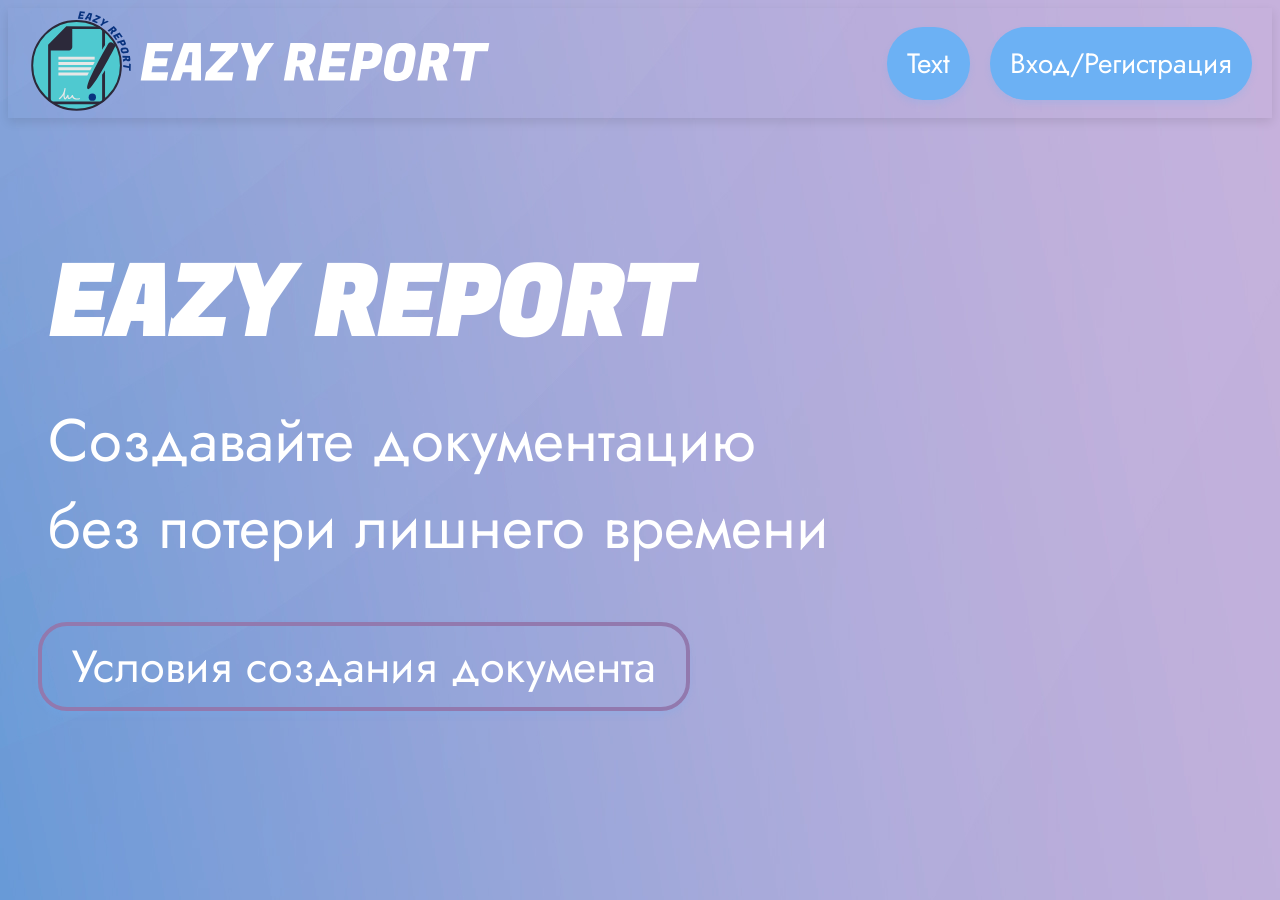
==== index.html @ 1ba62a93 "Update index.html" ====
<!DOCTYPE html>
<html lang="ru">

<head>
    <meta charset="UTF-8" />
    <link rel="stylesheet" href="styles/style.css">
    <link rel="stylesheet" href="styles/style_start_page.css">
    <title>Eazy Report</title>
    <link rel="icon" href="images/logo.svg">

    <link rel="preconnect" href="https://fonts.googleapis.com">
    <link rel="preconnect" href="https://fonts.gstatic.com" crossorigin>
    <link href="https://fonts.googleapis.com/css2?family=Alegreya+Sans&family=Fugaz+One&family=Jost&display=swap" rel="stylesheet">
</head>

<body>
    <style>
        body{
            background-image:url('images/back_max.jpg');
        }
        
    </style>

    <div class="container">
        <header class="page-header">
            <!-- #3d86cf #c4b1d9 -->
            <a href="index.html" onclick="redirectToHomePage()">
                <img src="images/logo_header.svg" alt="Логотип" class="page-header__logo">
            </a>
            <nav class="page-header__nav">
                <a href="betterwrite-main/packages/app/src/components/page/landing" onclick = "redirectToText()" class="page-header__nav-link">Text</a>
                <a href="login_signup.html" onclick="redirectToLogInSignUpPage()" class="page-header__nav-link" >Вход/Регистрация</a>
            </nav>
                
        </header>
    
        <main>
            <h1>EAZY REPORT</h1>
            <ul class="start-text">
                <li><p1 class="start-text__a">Создавайте документацию</p1></li>
                <li><p1 class="start-text__a">без потери лишнего времени</p1></li>
            </ul>
            
            <div class="css-modal-target-container">
                <a href="#css-modal-target" class="price-text__a">Условия создания документа</a>
            </div>
           
            <div class="css-modal-target" id="css-modal-target">
                <div class="cmt">
                    <p class="modal-text">Условия создания документа</p>
                    <p class="modal-text">1 документ за 25₽</p>
                    <p class="modal-text">или</p>
                    <p class="modal-text">1 месяц за 100₽</p>
                </div>
                <a href="#close" class="css-modal-close"></a>    
            </div>

        </main>

    </div>

    <script>
        function redirectToHomePage() {
            window.location.href = 'index.html'; 
        }

        function redirectToLogInSignUpPage() {
            window.location.href = 'login_signup.html'; 
        }

        function redirectToText() {
            window.location.href = 'betterwrite-main/packages/app/src/components/page/landing';
        }
    </script>

</body>

</html>
---- styles/style.css ----
.page-header {
    display: flex;
    align-items: center;
    justify-content: space-between; 
    width: 100%;
    height: 110px;
    box-shadow: 0 4px 10px rgba(0, 0, 0, .1);
}

.page-header__logo {
    height: 100px;
    width: 465px;
    margin-left: 20px;
} 

.page-header__nav {
    display: flex; 
    justify-content: flex-start; 
}


.page-header__nav-link{
    text-align: left;
    font-family: Jost;
    font-size: 28px;
    font-style: normal;
    font-weight: 400;
    line-height: normal;
    margin-right: 20px;
    padding: 16px 20px;
    background-color: #6CB1F4;
    border-radius: 36px;
    color: #ffffff;
    text-decoration: none;
    box-shadow: 0 4px 6px rgba(108, 177, 244, .2);
    transition: all .1s ease-in-out;
}

.page-header__nav-link:hover{
transform: scale(1.04);
color: #ffffff;
box-shadow: 0 9px 9px rgba(255, 255, 255, 0.089);
}

.page_footer{
    margin-top: 650px;
}
---- styles/style_start_page.css ----
h1{
    color: #ffffff;
    font-family: Fugaz One;
    font-size: 96px;
    font-style: normal;
    font-weight: 700;
    line-height: normal;
    margin-left: 40px;
    margin-top: 118px;
    margin-bottom: 1px;
}

.page-header__name{
    color: #ffffff;
    font-family: Fugaz One;
    font-size: 64px;
    font-style: normal;
    font-weight: 400;
    line-height: normal;

}

.start-text{
    list-style-type: none;
    color: #FFF;
    font-family: Jost;
    font-size: 60px;
    font-style: normal;
    font-weight: 400;
    line-height: normal;
    margin-top: 20px;
}

.price-text__a{
    list-style-type: none;
    color: #FFF;
    font-family: Jost;
    font-size: 45px;
    font-style: normal;
    font-weight: 400;
    line-height: normal;
    margin-top: 10px;
    padding: 8px 30px;
    border-radius: 29px;
    border: 4px solid #9279ae;
    color: #ffffff;
    text-decoration: none;
    margin-left: 30px;
    box-shadow: 0 4px 6px rgba(108, 177, 244, .2);
    transition: all .1s ease-in-out;
}

.price-text__a:hover{
    transform: scale(1.04);
    color: #ffffff;
    box-shadow: 0 9px 9px rgba(255, 255, 255, 0.089);
    border-width: 5px;
    }

    
.modal-text{
    list-style-type: none;
    color: #000;
    font-family: Jost;
    font-size: 40px;
    font-style: normal;
    font-weight: 400;
    line-height: normal;
}
    /* Контейнер для кнопки*/
.css-modal-target-container {
    height: 60px;
    display:flex;
    align-items:center;
    justify-content:left;
}
 
/* Контейнер, который затемняет страницу */
.css-modal-target {
    display: none;
}

.css-modal-target:target {
    display:flex;
    align-items:center;
    justify-content:center;    
    z-index: 4;
    position: fixed;
    left: 0;
    top: 0;
    width: 100%;
    height: 100%;
    animation: bg 0.5s ease;
    background: rgba(36, 36, 36, 0.25);
}
 
/* Модальное окно */
.css-modal-target .cmt {
    padding: 50px 20px;
    width: 80%;
    z-index: 8;
    max-width: 600px;
    max-height: 70%;
    transition: 0.5s;
    border: 3px solid #6CB1F4;
    border-radius: 122px;
    background: #ffffff;
    box-shadow: 0 4px 12px rgba(0,0,0,0.2), 0 16px 20px rgba(0,0,0,0.2);
    text-align: center;
    overflow: auto;
    animation: scale 0.5s ease;
}

/* Кнопка с крестиком закрывающая окно

.css-modal-close {
    position: relative;
    display: block;
}
.css-modal-close:after {
    content: "";
    width: 50px;
    height: 50px;
    border: 6px solid #6CB1F4;
    border-radius: 12px;
    position: fixed;
    z-index: 10;
    top: 20px;
    right: 20px;
    box-shadow: 0 4px 12px rgba(0,0,0,0.2), 0 16px 20px rgba(0,0,0,0.2);
    background-image: url("data:image/svg+xml;charset=UTF-8,%3csvg xmlns='http://www.w3.org/2000/svg' viewBox='0 0 24 24' fill='none' stroke='%23337AB7' stroke-width='3' stroke-linecap='round' stroke-linejoin='round'%3e%3cline x1='18' y1='6' x2='6' y2='18'%3e%3c/line%3e%3cline x1='6' y1='6' x2='18' y2='18'%3e%3c/line%3e%3c/svg%3e");
    background-color: #FFF;
    background-size: cover;
    animation: move 0.5s ease;
}
*/

.css-modal-close:before {
    left: 0;
    top: 0;
    width: 100%;
    height: 100%;
    position: fixed;
    content: "";
    cursor: default;
}
 
/* Анимации */
@keyframes scale {
    0% {
        transform: scale(0);
    }
    100% {
        transform: scale(1);
    }
}
@keyframes move {
    0% {
        right: -80px;
    }
    100% {
        right: 20px;
    }
}
@keyframes bg {
    0% {
        background: rgba(51, 122, 183, 0);
    }
    100% {
        background: rgba(36, 36, 36, 0.25);
    }
}
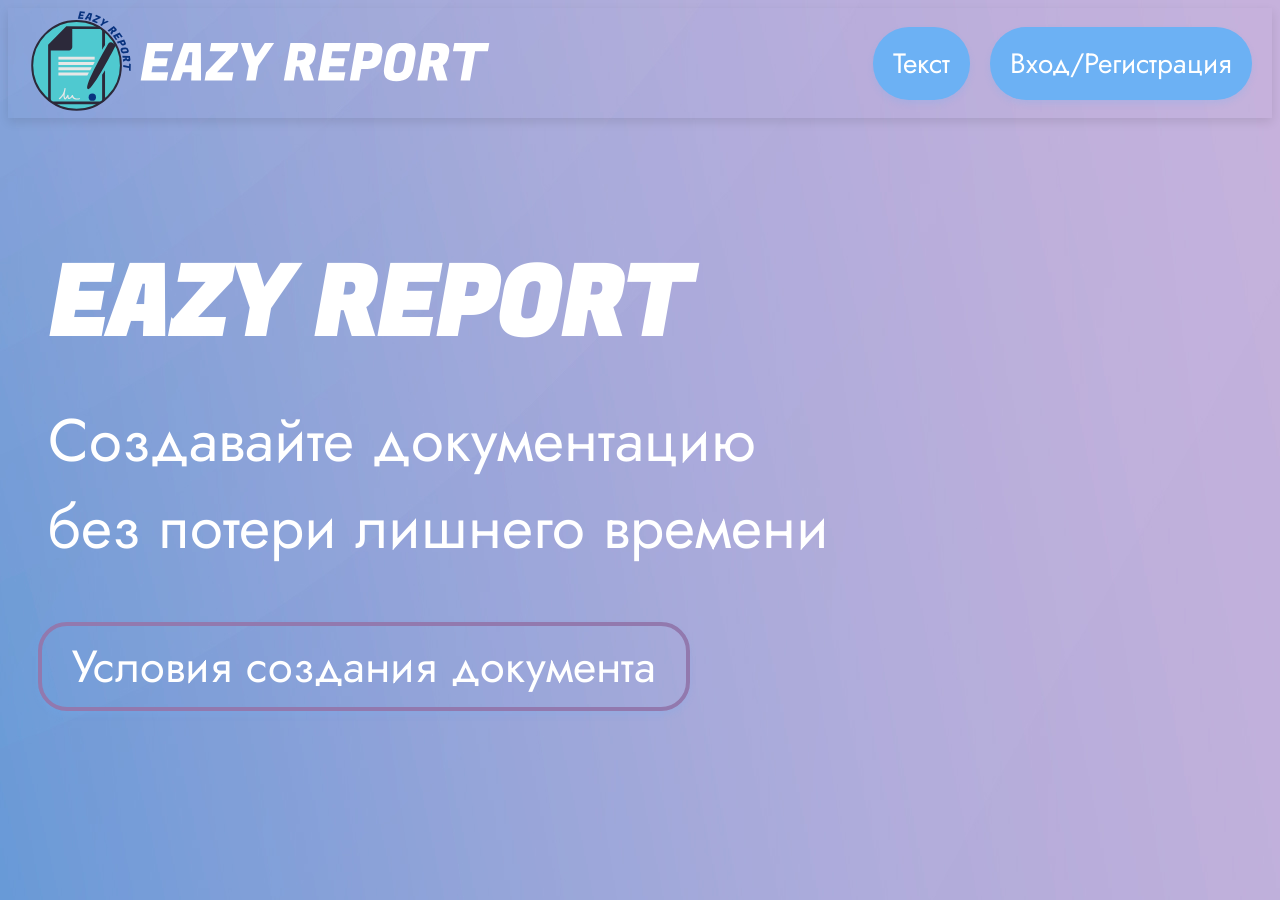
==== commit edb2de75: "Update index.html" ====
--- a/index.html
+++ b/index.html
@@ -28,7 +28,7 @@
                 <img src="images/logo_header.svg" alt="Логотип" class="page-header__logo">
             </a>
             <nav class="page-header__nav">
-                <a href="betterwrite-main/packages/app/src/components/page/landing" onclick = "redirectToText()" class="page-header__nav-link">Text</a>
+                <a href="betterwrite-main/packages/app/index.html" onclick = "redirectToText()" class="page-header__nav-link">Текст</a>
                 <a href="login_signup.html" onclick="redirectToLogInSignUpPage()" class="page-header__nav-link" >Вход/Регистрация</a>
             </nav>
                 
@@ -69,7 +69,7 @@
         }
 
         function redirectToText() {
-            window.location.href = 'betterwrite-main/packages/app/src/components/page/landing';
+            window.location.href = 'betterwrite-main/packages/app/index.html';
         }
     </script>
 
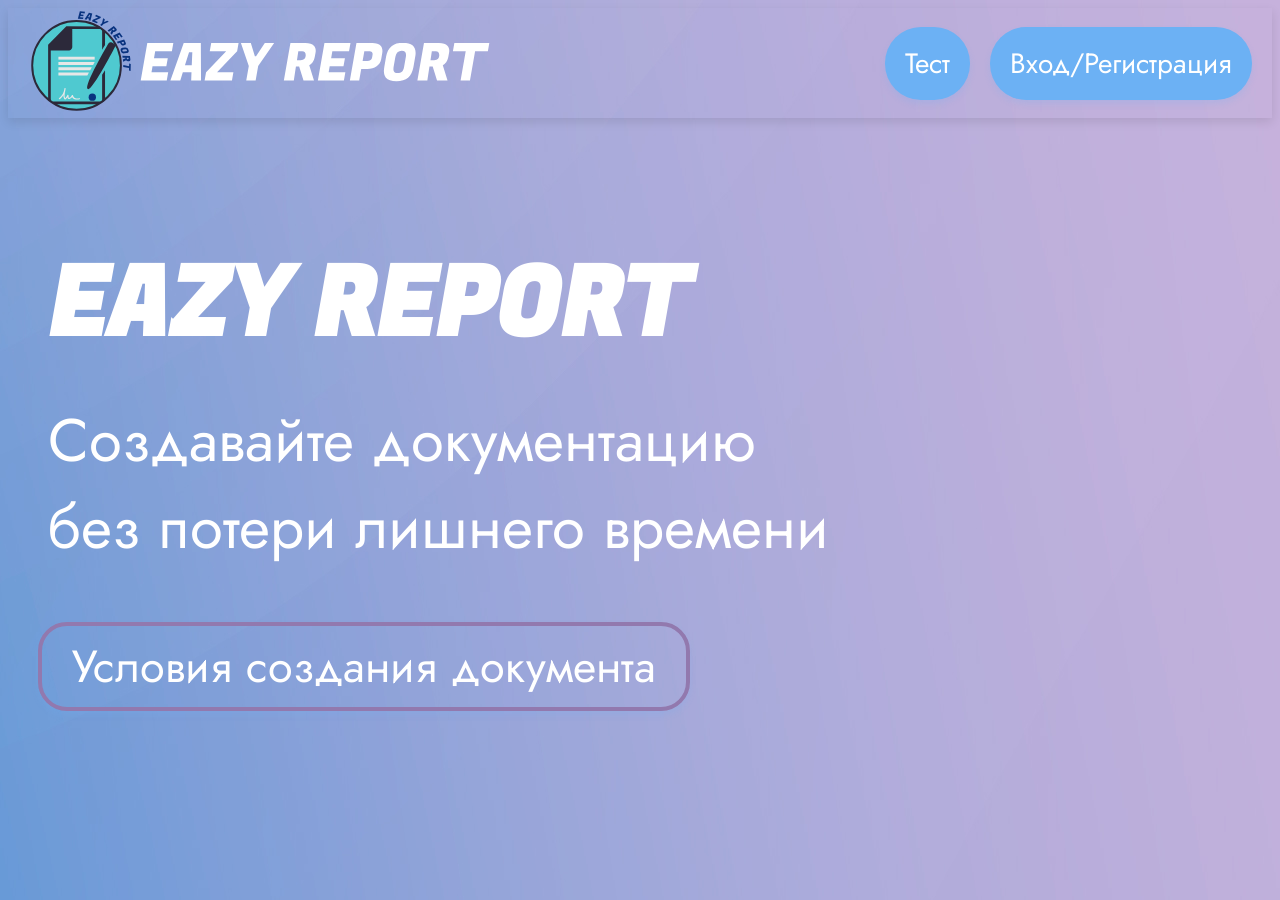
==== commit 532d6503: "Update index.html" ====
--- a/index.html
+++ b/index.html
@@ -28,7 +28,7 @@
                 <img src="images/logo_header.svg" alt="Логотип" class="page-header__logo">
             </a>
             <nav class="page-header__nav">
-                <a href="betterwrite-main/packages/app/index.html" onclick = "redirectToText()" class="page-header__nav-link">Текст</a>
+                <a href="betterwrite-main/packages/app/index_text.html" onclick = "redirectToText()" class="page-header__nav-link">Тест</a>
                 <a href="login_signup.html" onclick="redirectToLogInSignUpPage()" class="page-header__nav-link" >Вход/Регистрация</a>
             </nav>
                 
@@ -69,7 +69,7 @@
         }
 
         function redirectToText() {
-            window.location.href = 'betterwrite-main/packages/app/index.html';
+            window.location.href = 'betterwrite-main/packages/app/index_text.html';
         }
     </script>
 
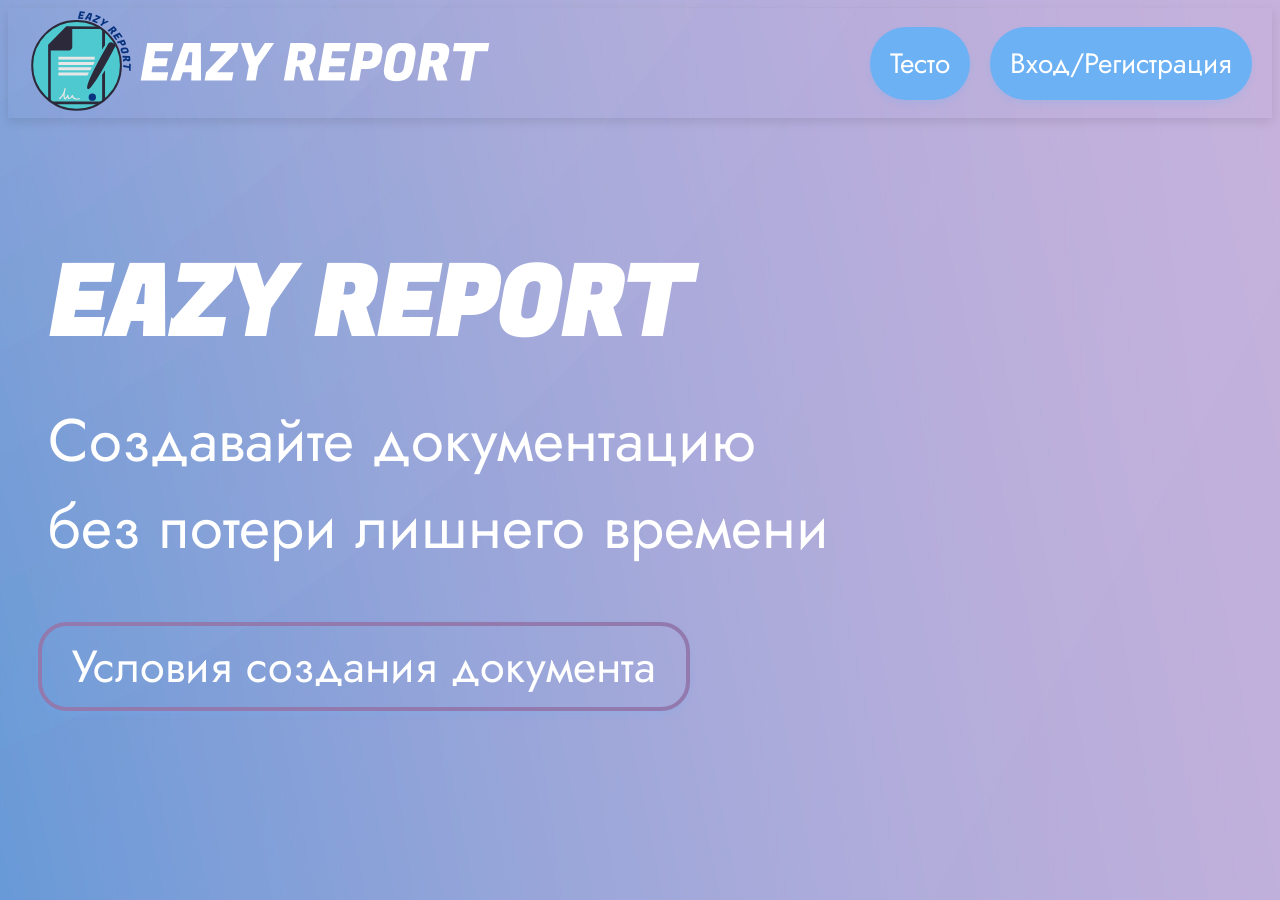
==== commit add5c03c: "Update index.html" ====
--- a/index.html
+++ b/index.html
@@ -28,7 +28,7 @@
                 <img src="images/logo_header.svg" alt="Логотип" class="page-header__logo">
             </a>
             <nav class="page-header__nav">
-                <a href="betterwrite-main/packages/app/index_text.html" onclick = "redirectToText()" class="page-header__nav-link">Тест</a>
+                <a href="betterwrite-main/packages/app/index_text.html" onclick = "redirectToText()" class="page-header__nav-link">Тесто</a>
                 <a href="login_signup.html" onclick="redirectToLogInSignUpPage()" class="page-header__nav-link" >Вход/Регистрация</a>
             </nav>
                 
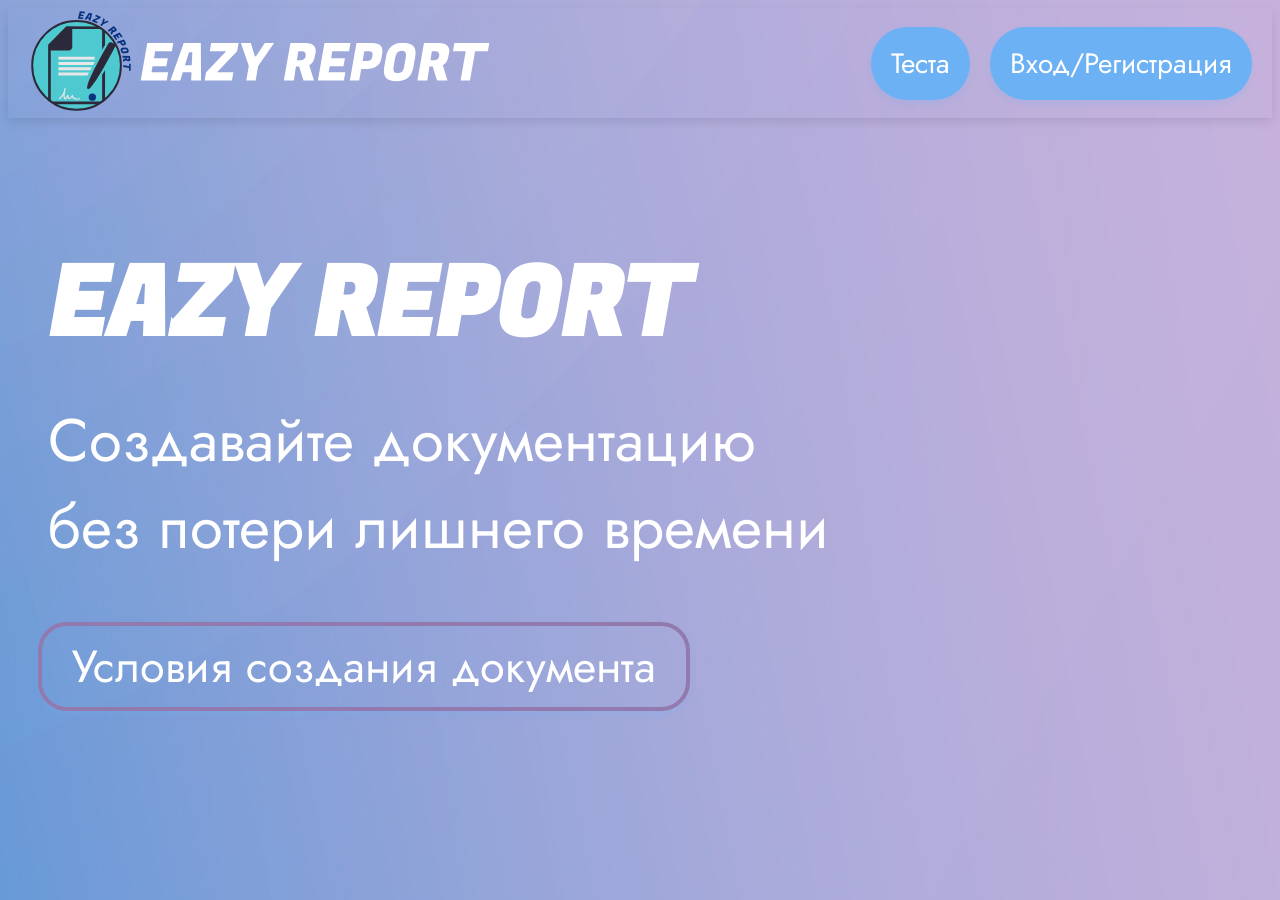
==== commit a2974b58: "Update index.html" ====
--- a/index.html
+++ b/index.html
@@ -28,7 +28,7 @@
                 <img src="images/logo_header.svg" alt="Логотип" class="page-header__logo">
             </a>
             <nav class="page-header__nav">
-                <a href="betterwrite-main/packages/app/index_text.html" onclick = "redirectToText()" class="page-header__nav-link">Тесто</a>
+                <a href="betterwrite-main/packages/app/index_text.html" onclick = "redirectToText()" class="page-header__nav-link">Теста</a>
                 <a href="login_signup.html" onclick="redirectToLogInSignUpPage()" class="page-header__nav-link" >Вход/Регистрация</a>
             </nav>
                 
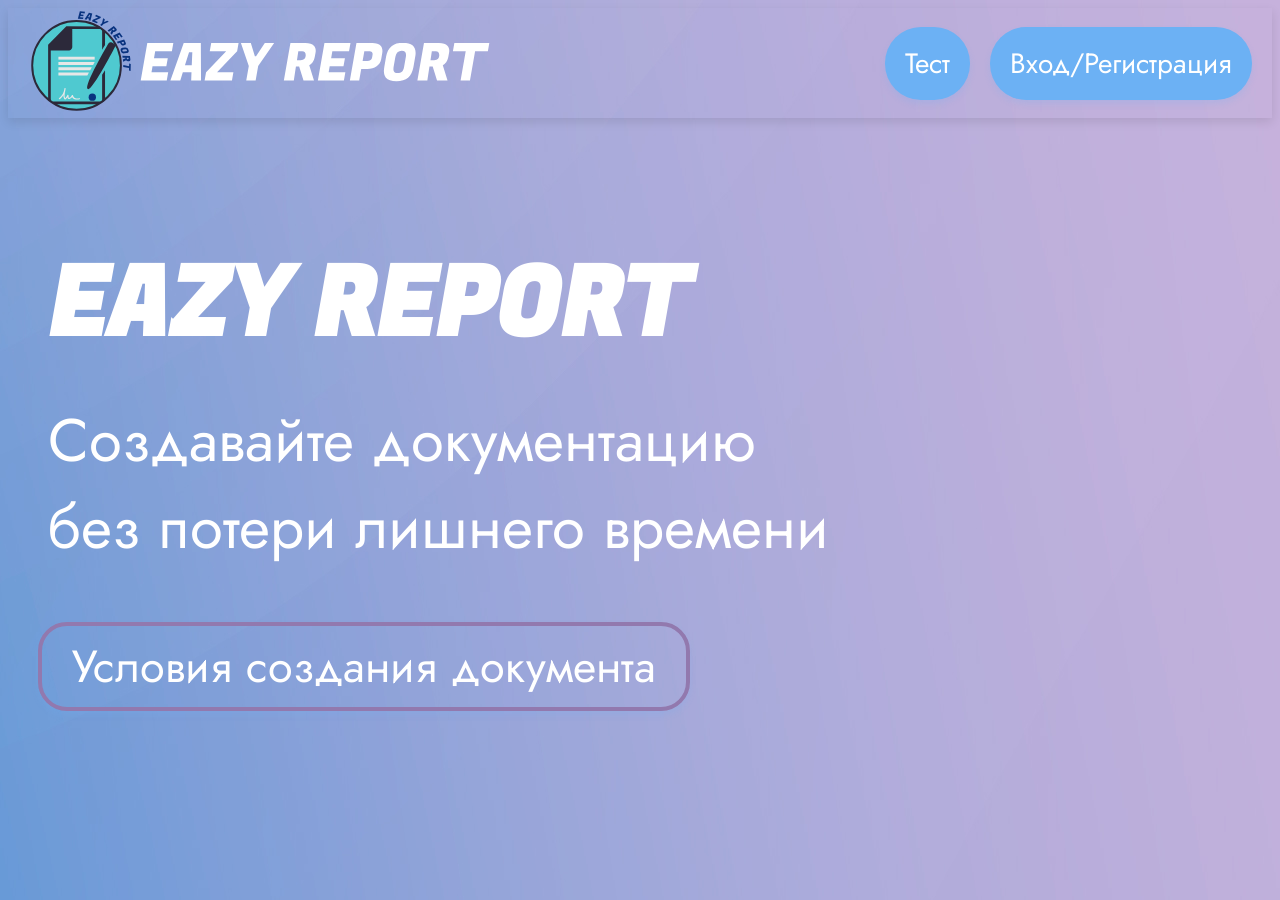
==== commit 52e6049e: "still testing" ====
--- a/index.html
+++ b/index.html
@@ -28,7 +28,7 @@
                 <img src="images/logo_header.svg" alt="Логотип" class="page-header__logo">
             </a>
             <nav class="page-header__nav">
-                <a href="betterwrite-main/packages/app/index_text.html" onclick = "redirectToText()" class="page-header__nav-link">Теста</a>
+                <a href="betterwrite-main/packages/app/index_text.html" onclick = "redirectToText()" class="page-header__nav-link">Тест</a>
                 <a href="login_signup.html" onclick="redirectToLogInSignUpPage()" class="page-header__nav-link" >Вход/Регистрация</a>
             </nav>
                 
